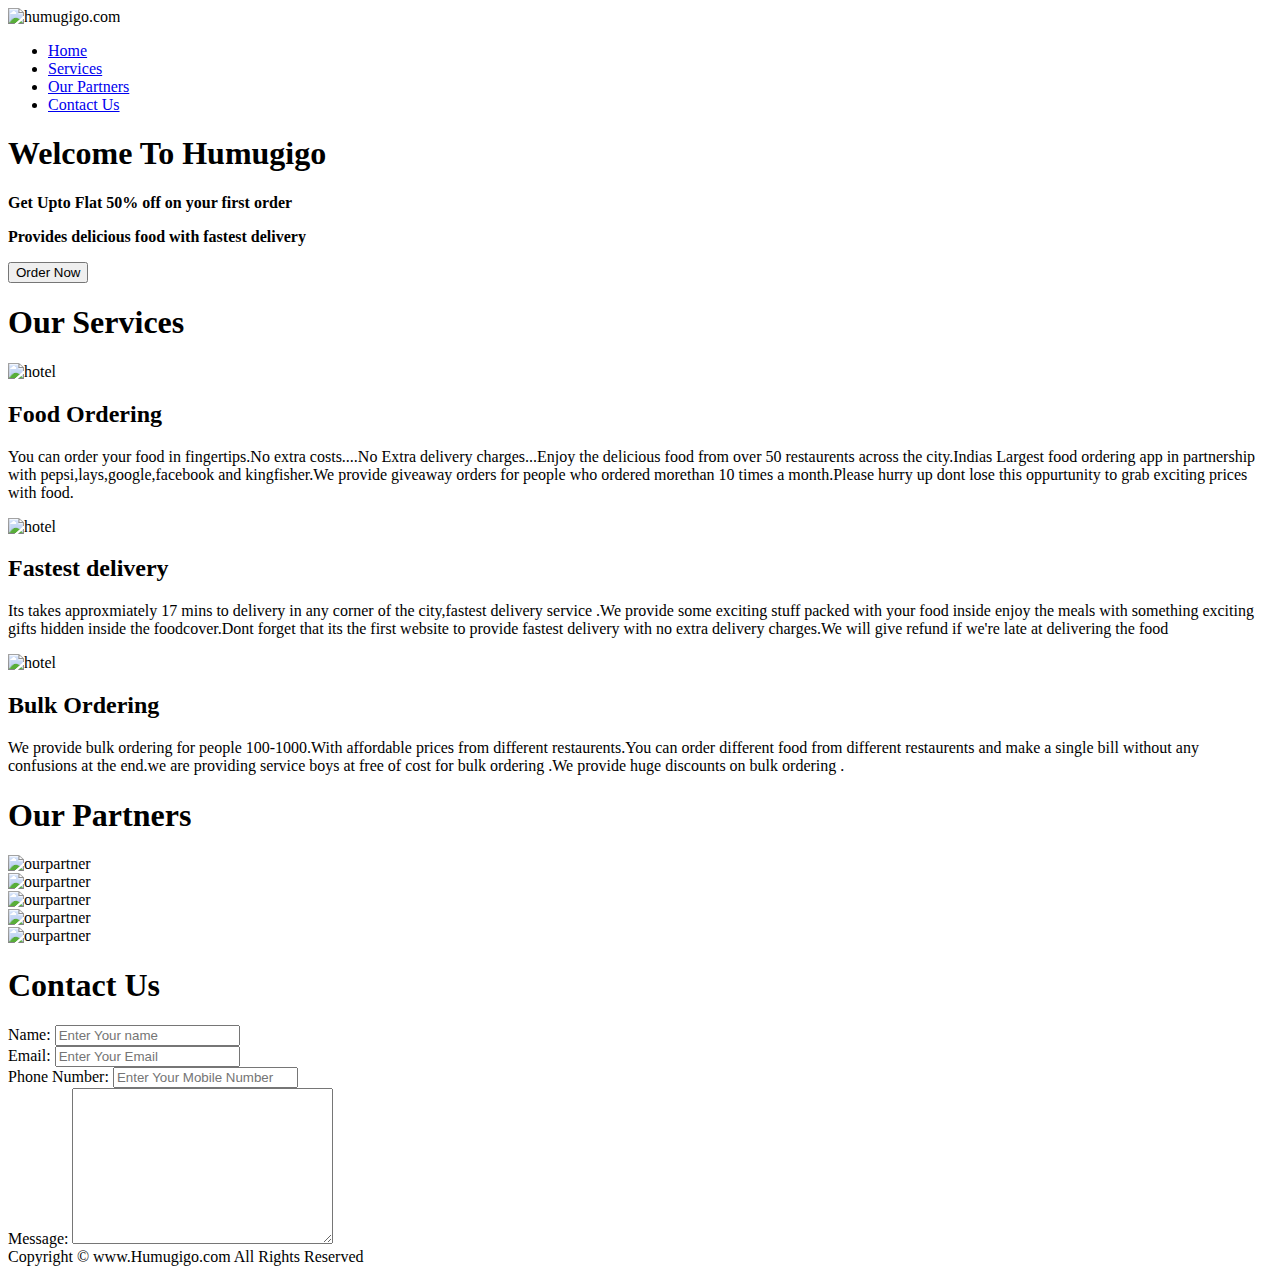
==== Humugigo.html @ 3922d98d "Add files via upload" ====
<!DOCTYPE html>
<html lang="en">
<head>
    <meta charset="UTF-8">
    <meta http-equiv="X-UA-Compatible" content="IE=edge">
    <meta name="viewport" content="width=device-width, initial-scale=1.0">
    <title>Best Online Food Delivery Services In india||Humugigo.com</title>
    <link rel="stylesheet" href="humugigo.css">
    <link rel="stylesheet"  media="screen and (max-width:1170px)" href="phone.css">
    
    <style>
        @import url('https://fonts.googleapis.com/css2?family=Baloo+Bhai+2&display=swap');
        @import url('https://fonts.googleapis.com/css2?family=Oswald:wght@500&display=swap');
        </style>
</head>
<body>
    <nav id="navbar">
        <div id="logo">
            <img src="logo.png" alt="humugigo.com">
        </div>
        <ul>
            <li class="item"><a href="#home">Home</a></li>
            <li class="item"><a href="#services-container">Services</a></li>
            <li class="item"><a href="#client-section">Our Partners</a></li>
            <li class="item"><a href="#contact">Contact Us</a></li>
        </ul>
    </nav>
    <section id="home">
        <h1 class="h-primary">Welcome To Humugigo</h1>
        <p><b>Get Upto Flat 50% off on your first order</b></p>
        <p><b>Provides delicious food with fastest delivery</b></p>
        <button class="btn">Order Now</button>
    </section>
    <section id="services-container">
        <h1 class="h1-primary center">Our Services</h1>
        <div id="services">
            <div class="box">
                <img src="hotel1.jpg" alt="hotel">
                <h2 class="h-secondary center">Food Ordering</h2>
                <p>You can order your food in fingertips.No extra costs....No Extra delivery charges...Enjoy the delicious food from over 50 restaurents across the city.Indias Largest food ordering app in partnership with pepsi,lays,google,facebook and kingfisher.We provide giveaway orders for people who ordered morethan 10 times a month.Please hurry up dont lose this oppurtunity to grab exciting prices with food.</p>
            </div>
            <div class="box">
                <img src="hotel2.jpg" alt="hotel">
                <h2 class="h-secondary center">Fastest delivery</h2>
                <p>Its takes approxmiately 17 mins to delivery in any corner of the city,fastest delivery service .We provide some exciting stuff packed with your food inside enjoy the meals with something exciting gifts hidden inside the foodcover.Dont forget that its the first website to provide fastest delivery with no extra delivery charges.We will give refund if we're late at delivering the food </p>
            </div>
            <div class="box">
                <img src="hotel3.jpg" alt="hotel">
                <h2 class="h-secondary center">Bulk Ordering</h2>
                <p>We provide bulk ordering for people 100-1000.With affordable prices from different restaurents.You can order different food from different restaurents and make a single bill without any confusions at the end.we are providing service boys at free of cost for bulk ordering .We provide huge discounts on bulk ordering .</p>
            </div>
        </div>
    </section>
    <section id="client-section">
        <h1 class="h1-primary center">Our Partners</h1>
        <div id="clients">
            <div class="client-item a">
                <img src="partner1.png" alt="ourpartner">
            </div>
            <div class="client-item b">
                <img src="partner2.jpg" alt="ourpartner">
            </div>
            <div class="client-item c">
                <img src="partner4.png" alt="ourpartner">
            </div>
            <div class="client-item d">
                <img src="partner3.png" alt="ourpartner">
            </div>
            <div class="client-item e">
                <img src="partner5.png" alt="ourpartner">
            </div>
        </div>
    </section>
    <section id="contact">
        <h1 class="h1-primary center">Contact Us</h1>
            <div id="contact-box">
                <form action="">
                    <div class="form-group">
                        <label for="name">Name:</label>
                        <input type="text" name="name" id="name" placeholder="Enter Your name">
                    </div>
                    <div class="form-group">
                        <label for="email">Email:</label>
                        <input type="email" name="name" id="email" placeholder="Enter Your Email">
                    </div>
                    <div class="form-group">
                        <label for="phone">Phone Number:</label>
                        <input type="phone" name="name" id="phone" placeholder="Enter Your Mobile Number">
                    </div>
                    <div class="form-group">
                        <label for="message">Message:</label>
                        <textarea name="message" id="message" cols="30" rows="10"></textarea>
                    </div>
                </form>
            </div>
        
    </section>
    <footer>
        <div class="center">
            Copyright &copy; www.Humugigo.com All Rights Reserved
        </div>
    </footer>
</body>
</html>
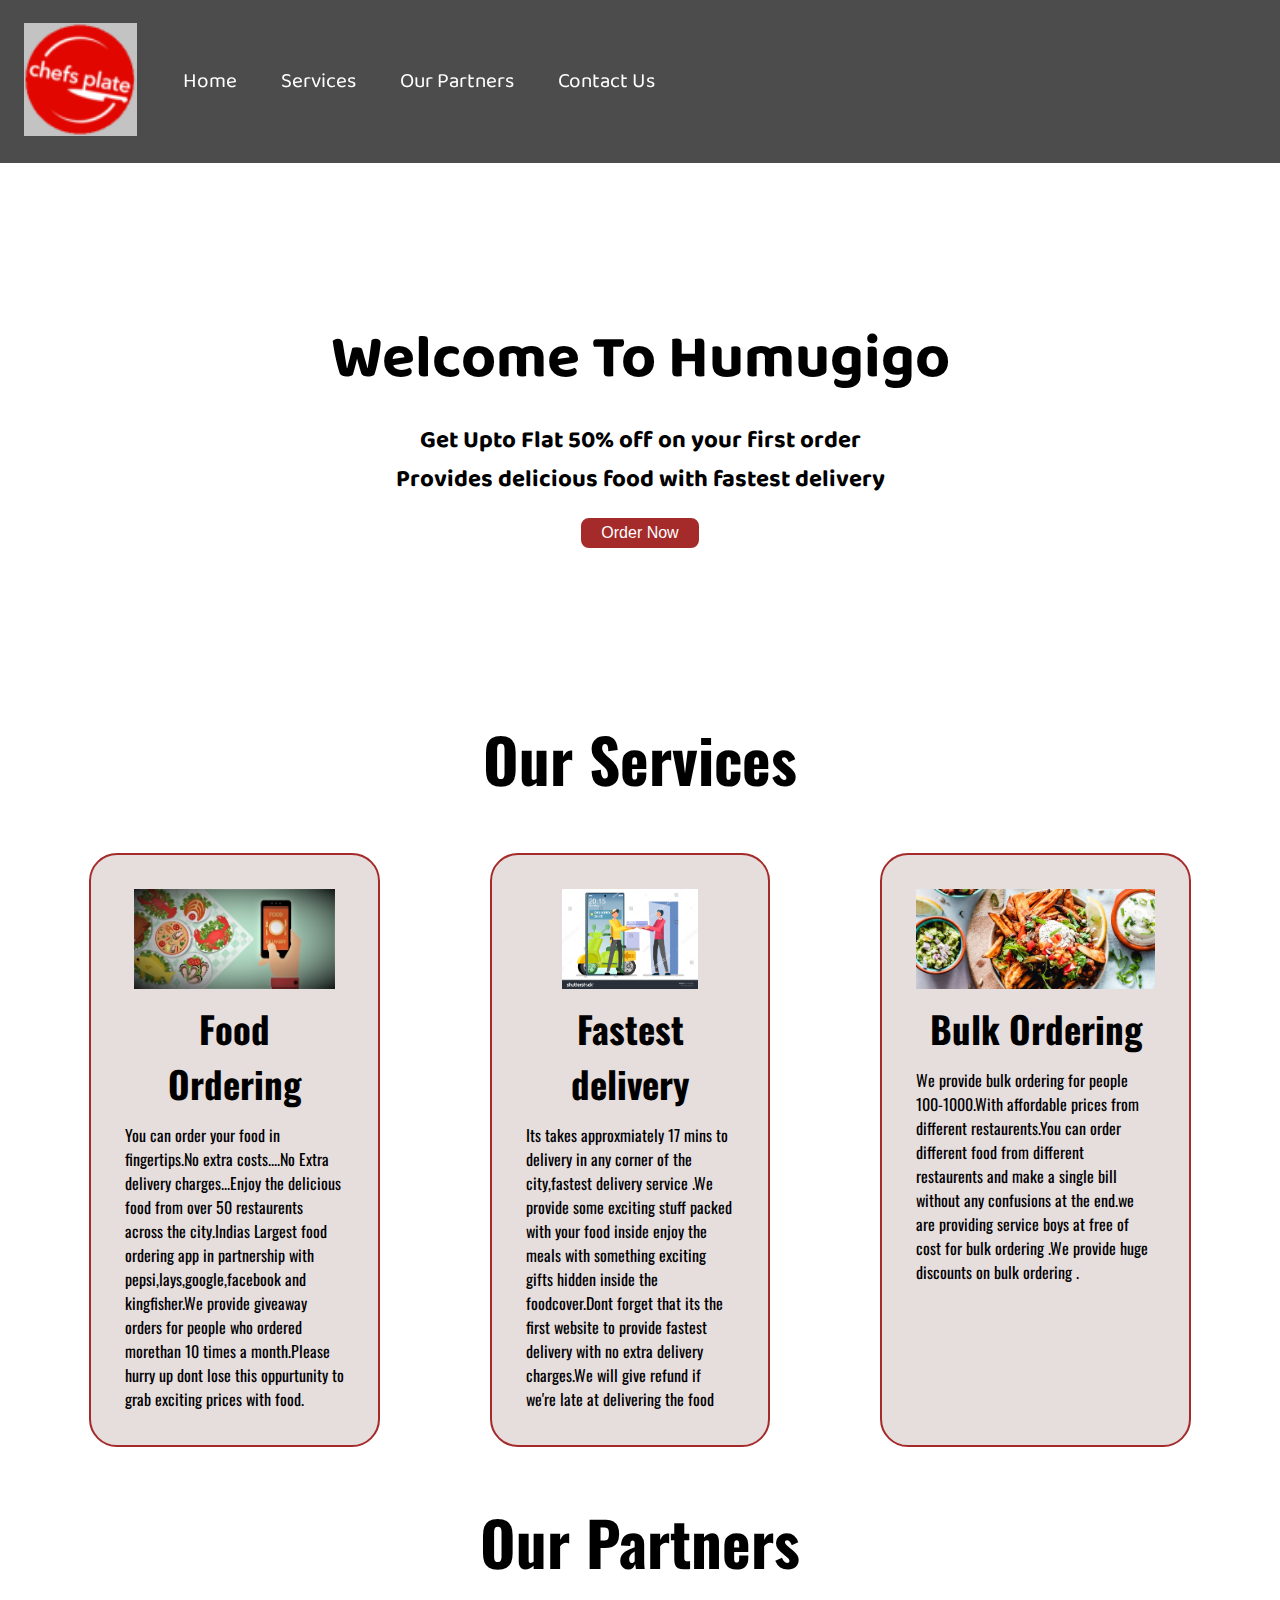
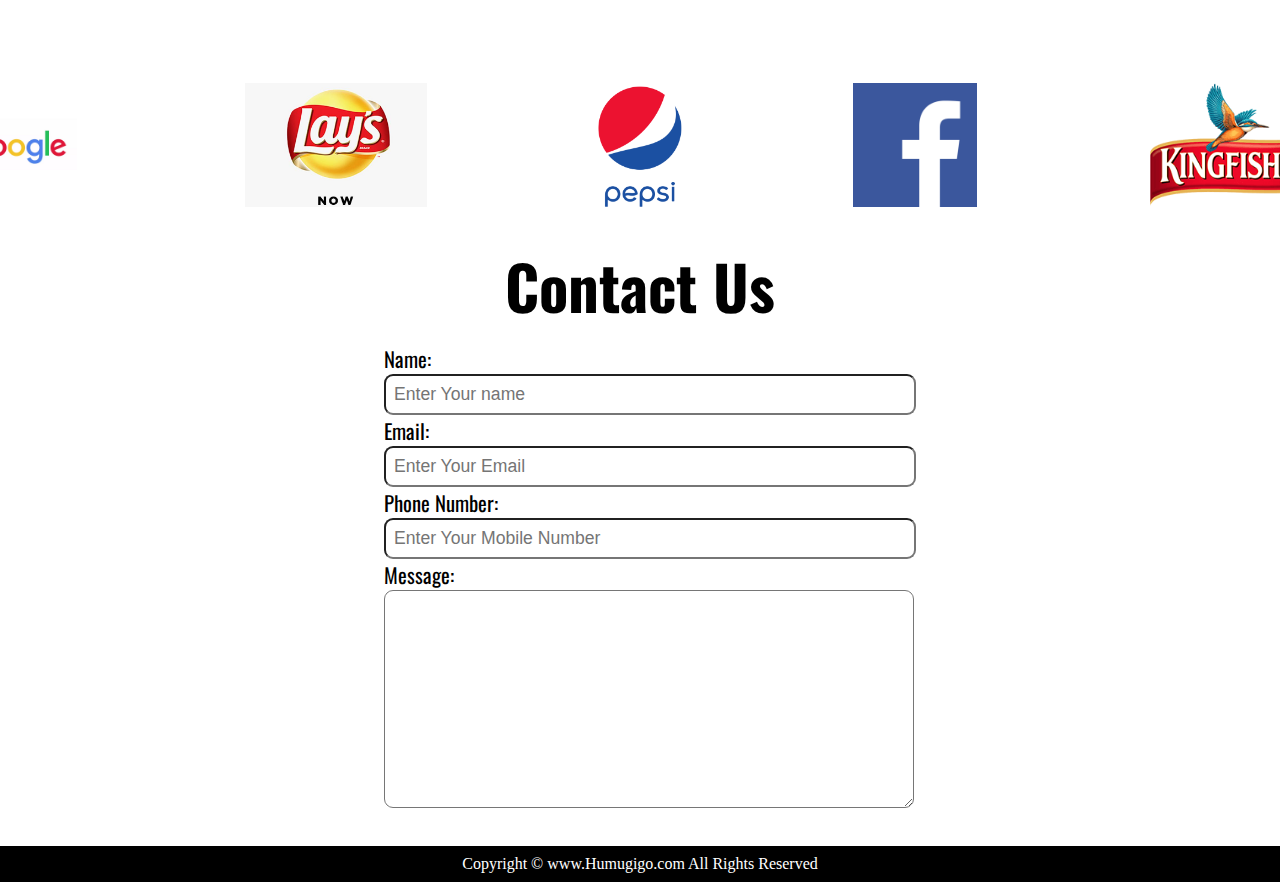
==== commit f981d74f: "Update Humugigo.html" ====
--- a/Humugigo.html
+++ b/Humugigo.html
@@ -5,8 +5,8 @@
     <meta http-equiv="X-UA-Compatible" content="IE=edge">
     <meta name="viewport" content="width=device-width, initial-scale=1.0">
     <title>Best Online Food Delivery Services In india||Humugigo.com</title>
-    <link rel="stylesheet" href="humugigo.css">
-    <link rel="stylesheet"  media="screen and (max-width:1170px)" href="phone.css">
+    <link rel="stylesheet" href="CSS/humugigo.css">
+    <link rel="stylesheet"  media="screen and (max-width:1170px)" href="CSS/phone.css">
     
     <style>
         @import url('https://fonts.googleapis.com/css2?family=Baloo+Bhai+2&display=swap');
@@ -101,4 +101,4 @@
         </div>
     </footer>
 </body>
-</html>+</html>
--- a/CSS/humugigo.css
+++ b/CSS/humugigo.css
@@ -0,0 +1,244 @@
+/*css RESET*/
+* {
+    margin: 0;
+    padding: 0;
+}
+
+html {
+    scroll-behavior: smooth;
+}
+
+/*CSS variables*/
+:root {
+    --navbar-height: 59px;
+}
+
+/*Navigation Bar*/
+#navbar {
+    display: flex;
+    align-items: center;
+    position: sticky;
+    top: 0px;
+}
+
+/* Logo and Image*/
+#logo {
+    margin: 43px 43px;
+}
+
+#logo img {
+    height: 113px;
+    margin: -20px -19px;
+}
+
+#navbar::before {
+    content: "";
+    background-color: black;
+    position: absolute;
+    top: 0px;
+    left: 0px;
+    height: 100%;
+    width: 100%;
+    z-index: -1;
+    opacity: 0.7;
+}
+
+/*Navigation Bar:List Styling*/
+
+
+#navbar ul {
+    display: flex;
+    font-family: 'Baloo Bhai 2', cursive;
+}
+
+#navbar ul li {
+    position: relative;
+    list-style: none;
+    font-size: 1.3rem;
+    z-index: 9999;
+}
+
+#navbar ul li a {
+    color: white;
+    display: block;
+    padding: 3px 22px;
+    border-radius: 20px;
+    text-decoration: none;
+}
+
+#navbar ul li a:hover {
+    color: black;
+    background-color: white;
+}
+
+/*Home Section*/
+#home {
+    display: flex;
+    flex-direction: column;
+    padding: 3px 200px;
+    height: 532px;
+    justify-content: center;
+    align-items: center;
+}
+
+#home::before {
+    content: "";
+    position: absolute;
+    background: url('hotel3.jpg') no-repeat center center/cover;
+    height: 715px;
+    top: 0px;
+    left: 0px;
+    width: 100%;
+    z-index: -1;
+    opacity: 0.89;
+}
+
+#home h1 {
+    color: black;
+    text-align: center;
+    font-family: 'Baloo Bhai 2', cursive;
+}
+
+#home p {
+    color: black;
+    text-align: center;
+    font-size: 1.5rem;
+    font-family: 'Baloo Bhai 2', cursive;
+}
+
+/* Services section*/
+#services {
+    margin: 34px;
+    display: flex;
+}
+
+#services .box {
+    border: 2px solid brown;
+    padding: 34px;
+    margin: 3px 55px;
+    border-radius: 28px;
+    background: #e6dddd;
+}
+
+#services .box img {
+    height: 100px;
+    margin: auto;
+    display: block;
+
+}
+
+#services .box p {
+    font-family: 'Oswald', sans-serif;
+}
+
+/*clients section*/
+#client-section {
+    height: 344px;
+    position: relative;
+    z-index: -1;
+}
+
+#client-section::before {
+    content: "";
+    position: absolute;
+    background: url('hotel4.jpg');
+    width: 100%;
+    height: 100%;
+    z-index: -1;
+    opacity: 0.3;
+}
+
+#clients {
+    display: flex;
+    justify-content: center;
+    align-items: center;
+}
+
+.client-item {
+    margin: 34px;
+    padding: 50px;
+}
+
+#clients img {
+    height: 124px;
+}
+
+/*contact section*/
+#contact {
+    position: relative;
+    z-index: -1;
+}
+
+#contact::before {
+    content: "";
+    position: absolute;
+    width: 100%;
+    height: 100%;
+    z-index: -1;
+    opacity: 0.8;
+    background: url('ContactUs2.jpg') no-repeat center center/cover;
+}
+
+#contact-box {
+    display: flex;
+    justify-content: center;
+    align-items: center;
+    padding-bottom: 34px;
+}
+
+#contact-box input,
+#contact-box textarea {
+    width: 100%;
+    padding: 0.5rem;
+    border-radius: 9px;
+    font-size: 1.1rem;
+}
+
+#contact-box form {
+    width: 40%;
+}
+
+#contact-box label {
+    font-size: 1.3rem;
+    font-family: 'Oswald', sans-serif;
+}
+
+footer {
+    background: black;
+    color: white;
+    padding: 9px 20px;
+}
+
+/* Utility Classes*/
+.h-primary {
+    font-size: 3.8rem;
+    padding: 12px;
+
+}
+
+.h-secondary {
+    font-size: 2.3rem;
+    padding: 12px;
+    font-family: 'Oswald', sans-serif;
+}
+
+.h1-primary {
+    font-size: 3.8rem;
+    padding: 12px;
+    font-family: 'Oswald', sans-serif;
+}
+
+.btn {
+    padding: 6px 20px;
+    border: 2px solid white;
+    background-color: brown;
+    color: white;
+    margin: 17px;
+    font-size: 1rem;
+    border-radius: 10px;
+    cursor: pointer;
+}
+
+.center {
+    text-align: center;
+}
--- a/CSS/phone.css
+++ b/CSS/phone.css
@@ -0,0 +1,89 @@
+/*Navigation*/
+#navbar{
+    flex-direction: column;
+}
+#navbar ul li a{
+    font-size:1rem;
+    padding: 0px 7px;
+    padding-bottom: 8px;
+}
+/*Home section*/
+#home{
+    height: 370px;
+    padding: 0;
+    justify-content: flex-start;
+    
+}
+#home::before{
+    height: 480px;
+}
+#home p{
+    font-size:  20px;
+    
+}
+/*Services Section*/
+#services{
+    flex-direction: column;
+}
+#services .box{
+    padding: 14px;
+    margin: 2px 0px;
+    margin-bottom: 20px;
+}
+/*Clients Section*/
+#client-section{
+    height: unset;
+}
+#clients{
+    display: grid;
+    width: 100%;
+    height: auto;
+    grid-template-columns: repeat(6,calc(100%/6));
+    grid-template-rows: repeat(2,auto);
+    grid-gap:auto;
+}
+#client-item{
+    margin: 0;
+    padding: 0;
+    overflow: hidden;
+    display: flex;
+    justify-content: center;
+
+}
+.a{
+    grid-column: 1/3;
+
+}
+.b{
+    grid-column: 3/5;
+}
+.c{
+    grid-column: 5/7;
+}
+.d{
+    grid-column:1/4;
+}
+.e{
+    grid-column: 4/7;
+}
+#clients img{
+
+    width: 100px;
+    padding: 6px;
+    height: auto;
+}
+
+/*contact us section*/
+#contact-box form{
+    width: 80%;
+}
+/*footer*/
+
+/*Utility Classes*/
+.h-primary{
+    font-size: 26px;
+}
+.btn{
+    font-size: 13px;
+    padding:  4px 8px;
+}
